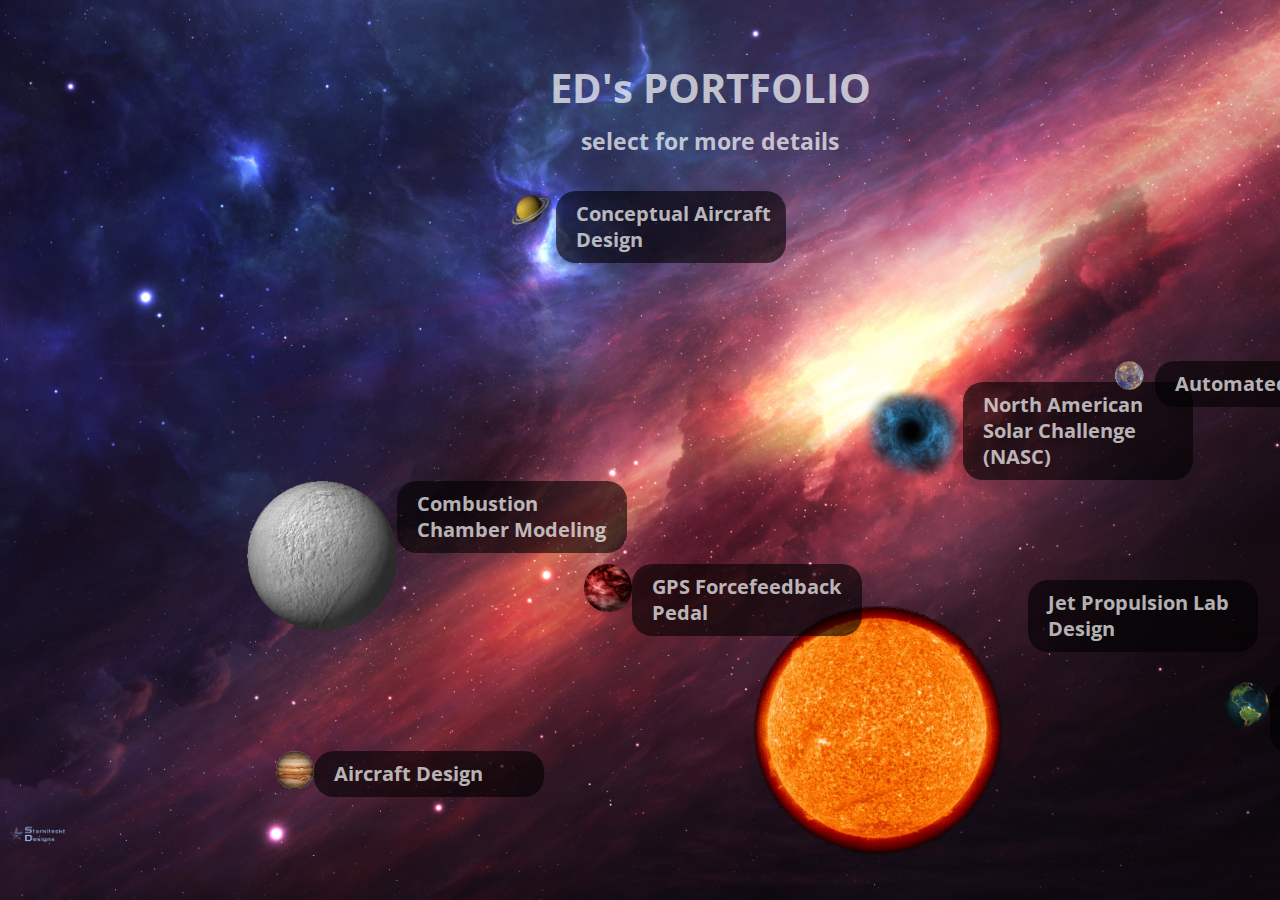
==== Portfolio/index.html @ e6619fa4 "Rename Ed_portfolio.html to index.html" ====
<!doctype html>
<html lang="en">
  <head>
    <meta charset="utf-8">

    <title>Ed Tan Portfolio </title>
    <meta name="description" content="Ed's Portfolio">
    <meta name="author" content=" Ed">

    <link type="text/css" rel="stylesheet" href="css/style.css?v=1.0">

  </head>

  <body>
      <script src="js/scripts.js"></script>
      <article class="">
        <h1 id = title> ED's PORTFOLIO</h1>
        <h3>select for more details</h3>

        <p></p>
        <!--
        <ul>
          <li><a href="projects.html">Projects</a></li>
          <li>Artwork</li>
          <li>About me</li>
          <li>background</li>
        </ul>

    <aside id="Planet1">
        <h3>Project name </h3>
        <p>short description</p>
        <img class="rotatingplanets" src="css/img/earth2.gif" alt="rotating earth" style="width:48px; height: 48px;">
    </aside>
  -->
    <div class="container">
      <a id="p1" class="planet" href="https://drive.google.com/open?id=1Cd96HjiAI0PfSipk6auuSqTnWqoOkY77">
        <img src="css/img/p5.gif" alt="rotating planet" style="width:150px; height: 150px;"><span>Combustion Chamber Modeling<br><em>The objective of this project is to study what goes on in the combustion chamber of a micro jet turbine engine...</em></span>
      </a>
      <a id="p2" class="planet" href="https://drive.google.com/open?id=1VUO8jnx-oWcIYEJIiO2V3EFJGZdeaNb3">
        <img src="css/img/sun.gif" alt="rotating planet" style="width:300px; height: 300px;"><span>Jet Propulsion Lab Design<br><em>Due to the increasing popularity and emphasis of greener energy today, a project was created to design a fully functional experimental lab that....</em></span>
      </a>
      <a id="p3" class="planet" href="https://drive.google.com/open?id=1VyV5KdgMXX0Gt2FTIk3tiAHbas7iwkDv">
        <img src="css/img/wormhole.png" alt="rotating planet" style="width:100px; height: 100px;"><span>North American Solar Challenge (NASC)<br><em>The American Solar Challenge is a competition to design, build, and drive solar‐powered cars...</em></span>
      </a>
      <a id="p4" class="planet" href="https://drive.google.com/open?id=1gsBVj2ufcKzVPxj6N94CjlBLSacdqVUP">
        <img src="css/img/Blackhole.png" alt="rotating planet" style="width:130px; height: 130px;"><span>Prop-Jet Turbine Design<br><em>This was a project to convert a reverse flow turboprop engine into a turbojet engine....</em></span>
      </a>
      <a id="p5" class="planet" href="https://drive.google.com/open?id=1711FMLPXAu2Me2j4CGvQPFGMgyRHWQIq">
        <img src="css/img/Jup2.gif" alt="rotating planet" style="width:38px; height: 38px;"><span>Aircraft Design<br><em>This project focuses on the conceptual designing of a commercial jet transport airplane....</em></span>
      </a>
      <a id="p6" class="planet" href="https://drive.google.com/open?id=1Y9qixsvGANihk7t8Kazq5JxPB0gmKhZA">
        <img src="css/img/p4.gif" alt="rotating planet" style="width:52px; height: 29px;"><span>Automated Window<br><em>This was a project for a science competition back when...</em></span>
      </a>
      <a id="p7" class="planet" href="https://drive.google.com/open?id=1i_m-JXPS9nAJ8DRkTARQtidL_JT4_nqs">
        <img src="css/img/Sat.gif" alt="rotating planet" style="width:50px; height: 40px;"><span>Conceptual Aircraft Design<br><em>This is a conceptual aircraft design of a supersonic airliner incorporating Busemann’s biplane...</em></span>
      </a>
      <a id="p8" class="planet" href="https://drive.google.com/open?id=176RoAjB5WedN8Wf4hbu6fwA1mwpVa5n9">
        <img src="css/img/RedGiant.gif" alt="rotating planet" style="width:48px; height: 48px;"><span>GPS Forcefeedback Pedal<br><em>This project was funded by the  department of transportation to improve for a safer driving condition...</em></span>
      </a>
      <a id="p9" class="planet" href="https://drive.google.com/open?id=1euV5s73TxMg0b0VqZjnbdhH6py7Br-pV">
        <img src="css/img/earth2.gif" alt="rotating planet" style="width:48px; height: 48px;"><span>Architecture Design Artwork<br><em>I love designing and let the creative juice take its course. These are some of the architecture pieces...</em></span>
      </a>

    </div>




        <h2 class = "neon_text"> Warp back!</h2>

      </article>
  <!--
  <img class="rotatingplanets" src="css/img/earth2.gif" alt="rotating earth" style="width:48px; height: 48px;">

  <h2 class = "neon_text"> <li><a href="projects.html">Warp back!</a> </h2>
  -->

  </body>
</html>
---- Portfolio/css/style.css ----
@import url('https://fonts.googleapis.com/css?family=Open+Sans');
@import url('https://fonts.googleapis.com/css?family=Crete+Round|Open+Sans');

html{height: 100%;
background: url("img/galaxy.jpg");
background-size:cover;
background-repeat: no-repeat;
overflow: hidden;
}

#title{text-align: center;}
h1{text-align: center;
font-weight: bold;;}
h3{text-align: center;}
body{
  padding: 10px 30px 30px 30px;
  font-size: 20px;
  font-family: 'Open Sans', sans-serif;
  color: #fff; line-height: 1.3em;

}


a{
  text-decoration: none;
  display: inline-block;
  padding: 4px  15px;
  border-radius: 5px;
}
a:visited{color: #aaa;}
/*a:hover{font-size: 1.5em;}*/
a:active{}



article{
  margin: 0 20px 0 160px;
  color: rgba(255,255,255,.7);
  padding: 30px;
  border-radius: 20px;

}
.container{
  position: relative;
  width: 1000px;
  height: auto;
}
.neon_text{
  text-shadow: -2px -2px 10px #00b4ff,
  2px 2px 10px #00b4ff,
  0 0 20px #00b4ff,
  0 0 40px #00b4ff,
  0 0 60px #00b4ff,
  0 0 80px #00b4ff;
}

.neon_text{margin: 0 0 1em 0; list-style: none; padding-left: 0;text-decoration: none;
position: fixed;top: 750px;left:1500px;}

a.planet> span em {
  font-style: italic;
  margin-top: 13px;
  color: rgba(255,255,255,.5);
  display: none;
}
a.planet >span {width: 200px; float: left;
  color: rgba(255,255,255,.7);
  padding: 10px 10px 10px 20px;
  border-radius: 20px;
  background-color: rgba(0,0,0,.6);
  position: absolute;
  font-weight: bold;

}
a.planet:hover > span { background-color: rgba(0,0,0,.6);
}
a.planet:hover > span em{display: block;
}


a#p1 { position: relative; top :150px; left: 4px}
a#p2 { position: relative;; top : 399px; left: 300px}
a#p3 { position: relative; top : 1px; left: 100px}
a#p4 { position: relative;top : 14%; left: 47%}
a#p5 { position: absolute;top : 570px; left: 33px}
a#p6 { position: absolute;top : 180px; left: 860px}
a#p7 { position: absolute;top : 10px; left: 263px}
a#p8 { position: absolute;top : 383px; left: 341px}
a#p9 { position: absolute;top : 500px; left: 979px}
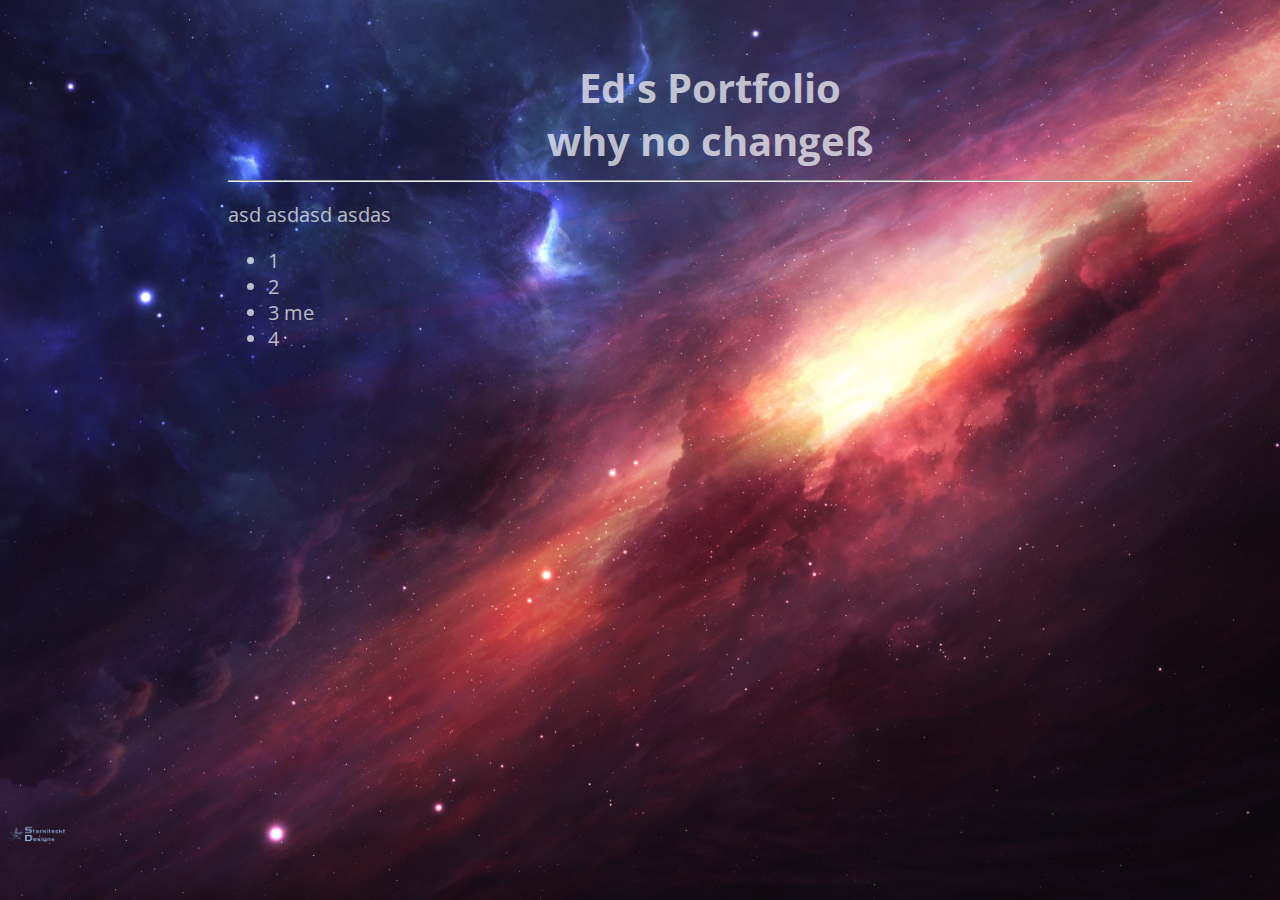
==== commit 2e3f4eea: "Rename projects.html to index.html" ====
--- a/Portfolio/index.html
+++ b/Portfolio/index.html
@@ -3,77 +3,29 @@
   <head>
     <meta charset="utf-8">
 
-    <title>Ed Tan Portfolio </title>
-    <meta name="description" content="Ed's Portfolio">
+    <title>Projects</title>
+    <meta name="description" content="Treasure Island">
     <meta name="author" content=" Ed">
 
-    <link type="text/css" rel="stylesheet" href="css/style.css?v=1.0">
-
+    <link rel="stylesheet" href="css/style.css?v=1.0">
   </head>
-
   <body>
       <script src="js/scripts.js"></script>
       <article class="">
-        <h1 id = title> ED's PORTFOLIO</h1>
-        <h3>select for more details</h3>
+        <h1 id = title> Ed's Portfolio</h1>
+        <h1>why no changeß</h1>
+        <hr>
+        <p>asd asdasd asdas</p>
+        <ul>
+          <li>1</li>
+          <li>2</li>
+          <li>3 me</li>
+          <li>4</li>
+        </ul>
+      </article>
 
-        <p></p>
-        <!--
-        <ul>
-          <li><a href="projects.html">Projects</a></li>
-          <li>Artwork</li>
-          <li>About me</li>
-          <li>background</li>
-        </ul>
+      <h2 class = "neon_text"> <li><a href="Ed_portfolio.html">Warp back!</a> </h2>
 
-    <aside id="Planet1">
-        <h3>Project name </h3>
-        <p>short description</p>
-        <img class="rotatingplanets" src="css/img/earth2.gif" alt="rotating earth" style="width:48px; height: 48px;">
-    </aside>
-  -->
-    <div class="container">
-      <a id="p1" class="planet" href="https://drive.google.com/open?id=1Cd96HjiAI0PfSipk6auuSqTnWqoOkY77">
-        <img src="css/img/p5.gif" alt="rotating planet" style="width:150px; height: 150px;"><span>Combustion Chamber Modeling<br><em>The objective of this project is to study what goes on in the combustion chamber of a micro jet turbine engine...</em></span>
-      </a>
-      <a id="p2" class="planet" href="https://drive.google.com/open?id=1VUO8jnx-oWcIYEJIiO2V3EFJGZdeaNb3">
-        <img src="css/img/sun.gif" alt="rotating planet" style="width:300px; height: 300px;"><span>Jet Propulsion Lab Design<br><em>Due to the increasing popularity and emphasis of greener energy today, a project was created to design a fully functional experimental lab that....</em></span>
-      </a>
-      <a id="p3" class="planet" href="https://drive.google.com/open?id=1VyV5KdgMXX0Gt2FTIk3tiAHbas7iwkDv">
-        <img src="css/img/wormhole.png" alt="rotating planet" style="width:100px; height: 100px;"><span>North American Solar Challenge (NASC)<br><em>The American Solar Challenge is a competition to design, build, and drive solar‐powered cars...</em></span>
-      </a>
-      <a id="p4" class="planet" href="https://drive.google.com/open?id=1gsBVj2ufcKzVPxj6N94CjlBLSacdqVUP">
-        <img src="css/img/Blackhole.png" alt="rotating planet" style="width:130px; height: 130px;"><span>Prop-Jet Turbine Design<br><em>This was a project to convert a reverse flow turboprop engine into a turbojet engine....</em></span>
-      </a>
-      <a id="p5" class="planet" href="https://drive.google.com/open?id=1711FMLPXAu2Me2j4CGvQPFGMgyRHWQIq">
-        <img src="css/img/Jup2.gif" alt="rotating planet" style="width:38px; height: 38px;"><span>Aircraft Design<br><em>This project focuses on the conceptual designing of a commercial jet transport airplane....</em></span>
-      </a>
-      <a id="p6" class="planet" href="https://drive.google.com/open?id=1Y9qixsvGANihk7t8Kazq5JxPB0gmKhZA">
-        <img src="css/img/p4.gif" alt="rotating planet" style="width:52px; height: 29px;"><span>Automated Window<br><em>This was a project for a science competition back when...</em></span>
-      </a>
-      <a id="p7" class="planet" href="https://drive.google.com/open?id=1i_m-JXPS9nAJ8DRkTARQtidL_JT4_nqs">
-        <img src="css/img/Sat.gif" alt="rotating planet" style="width:50px; height: 40px;"><span>Conceptual Aircraft Design<br><em>This is a conceptual aircraft design of a supersonic airliner incorporating Busemann’s biplane...</em></span>
-      </a>
-      <a id="p8" class="planet" href="https://drive.google.com/open?id=176RoAjB5WedN8Wf4hbu6fwA1mwpVa5n9">
-        <img src="css/img/RedGiant.gif" alt="rotating planet" style="width:48px; height: 48px;"><span>GPS Forcefeedback Pedal<br><em>This project was funded by the  department of transportation to improve for a safer driving condition...</em></span>
-      </a>
-      <a id="p9" class="planet" href="https://drive.google.com/open?id=1euV5s73TxMg0b0VqZjnbdhH6py7Br-pV">
-        <img src="css/img/earth2.gif" alt="rotating planet" style="width:48px; height: 48px;"><span>Architecture Design Artwork<br><em>I love designing and let the creative juice take its course. These are some of the architecture pieces...</em></span>
-      </a>
-
-    </div>
-
-
-
-
-        <h2 class = "neon_text"> Warp back!</h2>
-
-      </article>
-  <!--
-  <img class="rotatingplanets" src="css/img/earth2.gif" alt="rotating earth" style="width:48px; height: 48px;">
-
-  <h2 class = "neon_text"> <li><a href="projects.html">Warp back!</a> </h2>
-  -->
 
   </body>
 </html>
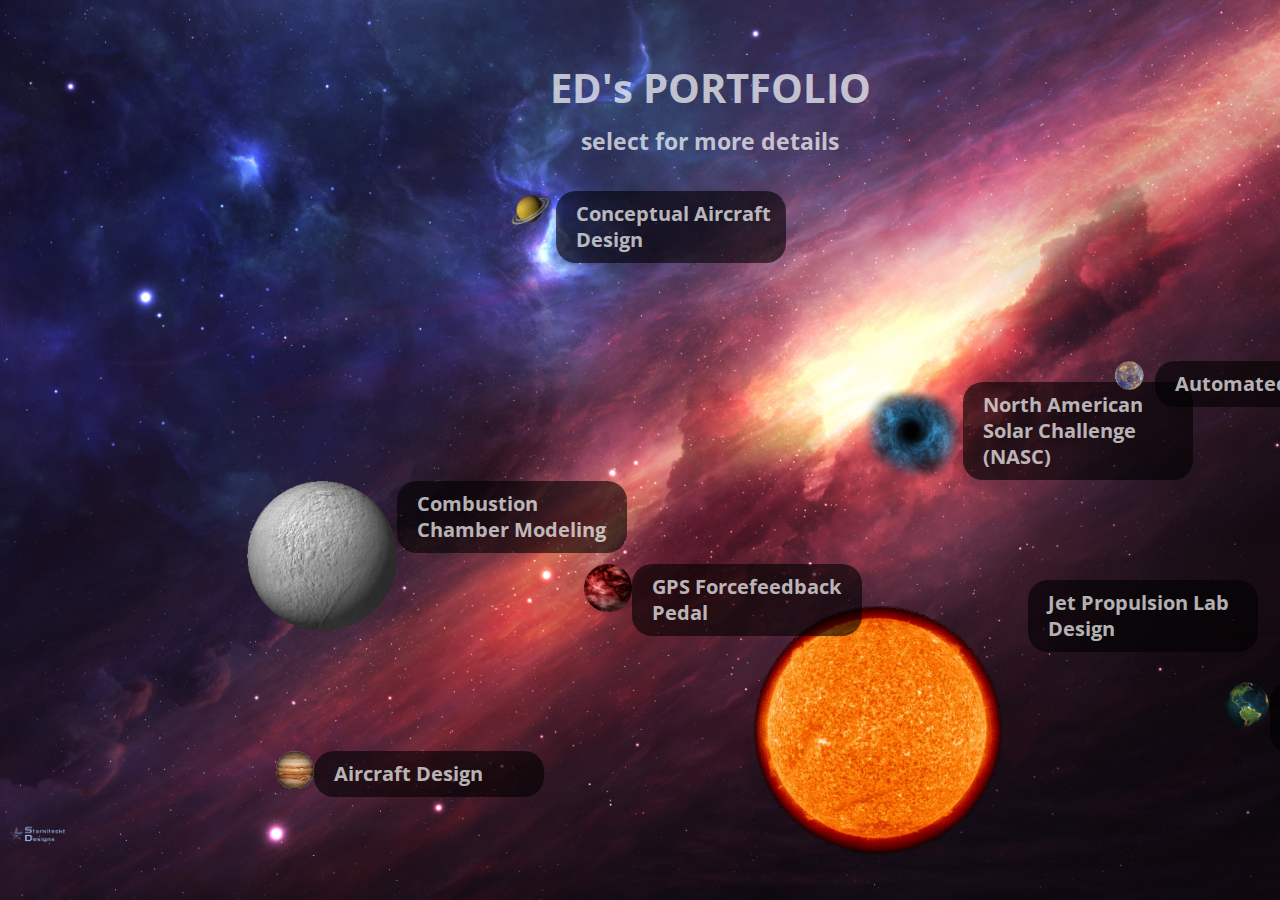
==== commit 8ccdfbd2: "Rename index1.html to index.html" ====
--- a/Portfolio/index.html
+++ b/Portfolio/index.html
@@ -3,29 +3,77 @@
   <head>
     <meta charset="utf-8">
 
-    <title>Projects</title>
-    <meta name="description" content="Treasure Island">
+    <title>Ed Tan Portfolio </title>
+    <meta name="description" content="Ed's Portfolio">
     <meta name="author" content=" Ed">
 
-    <link rel="stylesheet" href="css/style.css?v=1.0">
+    <link type="text/css" rel="stylesheet" href="css/style.css?v=1.0">
+
   </head>
+
   <body>
       <script src="js/scripts.js"></script>
       <article class="">
-        <h1 id = title> Ed's Portfolio</h1>
-        <h1>why no changeß</h1>
-        <hr>
-        <p>asd asdasd asdas</p>
+        <h1 id = title> ED's PORTFOLIO</h1>
+        <h3>select for more details</h3>
+
+        <p></p>
+        <!--
         <ul>
-          <li>1</li>
-          <li>2</li>
-          <li>3 me</li>
-          <li>4</li>
+          <li><a href="projects.html">Projects</a></li>
+          <li>Artwork</li>
+          <li>About me</li>
+          <li>background</li>
         </ul>
+
+    <aside id="Planet1">
+        <h3>Project name </h3>
+        <p>short description</p>
+        <img class="rotatingplanets" src="css/img/earth2.gif" alt="rotating earth" style="width:48px; height: 48px;">
+    </aside>
+  -->
+    <div class="container">
+      <a id="p1" class="planet" href="https://drive.google.com/open?id=1Cd96HjiAI0PfSipk6auuSqTnWqoOkY77">
+        <img src="css/img/p5.gif" alt="rotating planet" style="width:150px; height: 150px;"><span>Combustion Chamber Modeling<br><em>The objective of this project is to study what goes on in the combustion chamber of a micro jet turbine engine...</em></span>
+      </a>
+      <a id="p2" class="planet" href="https://drive.google.com/open?id=1VUO8jnx-oWcIYEJIiO2V3EFJGZdeaNb3">
+        <img src="css/img/sun.gif" alt="rotating planet" style="width:300px; height: 300px;"><span>Jet Propulsion Lab Design<br><em>Due to the increasing popularity and emphasis of greener energy today, a project was created to design a fully functional experimental lab that....</em></span>
+      </a>
+      <a id="p3" class="planet" href="https://drive.google.com/open?id=1VyV5KdgMXX0Gt2FTIk3tiAHbas7iwkDv">
+        <img src="css/img/wormhole.png" alt="rotating planet" style="width:100px; height: 100px;"><span>North American Solar Challenge (NASC)<br><em>The American Solar Challenge is a competition to design, build, and drive solar‐powered cars...</em></span>
+      </a>
+      <a id="p4" class="planet" href="https://drive.google.com/open?id=1gsBVj2ufcKzVPxj6N94CjlBLSacdqVUP">
+        <img src="css/img/Blackhole.png" alt="rotating planet" style="width:130px; height: 130px;"><span>Prop-Jet Turbine Design<br><em>This was a project to convert a reverse flow turboprop engine into a turbojet engine....</em></span>
+      </a>
+      <a id="p5" class="planet" href="https://drive.google.com/open?id=1711FMLPXAu2Me2j4CGvQPFGMgyRHWQIq">
+        <img src="css/img/Jup2.gif" alt="rotating planet" style="width:38px; height: 38px;"><span>Aircraft Design<br><em>This project focuses on the conceptual designing of a commercial jet transport airplane....</em></span>
+      </a>
+      <a id="p6" class="planet" href="https://drive.google.com/open?id=1Y9qixsvGANihk7t8Kazq5JxPB0gmKhZA">
+        <img src="css/img/p4.gif" alt="rotating planet" style="width:52px; height: 29px;"><span>Automated Window<br><em>This was a project for a science competition back when...</em></span>
+      </a>
+      <a id="p7" class="planet" href="https://drive.google.com/open?id=1i_m-JXPS9nAJ8DRkTARQtidL_JT4_nqs">
+        <img src="css/img/Sat.gif" alt="rotating planet" style="width:50px; height: 40px;"><span>Conceptual Aircraft Design<br><em>This is a conceptual aircraft design of a supersonic airliner incorporating Busemann’s biplane...</em></span>
+      </a>
+      <a id="p8" class="planet" href="https://drive.google.com/open?id=176RoAjB5WedN8Wf4hbu6fwA1mwpVa5n9">
+        <img src="css/img/RedGiant.gif" alt="rotating planet" style="width:48px; height: 48px;"><span>GPS Forcefeedback Pedal<br><em>This project was funded by the  department of transportation to improve for a safer driving condition...</em></span>
+      </a>
+      <a id="p9" class="planet" href="https://drive.google.com/open?id=1euV5s73TxMg0b0VqZjnbdhH6py7Br-pV">
+        <img src="css/img/earth2.gif" alt="rotating planet" style="width:48px; height: 48px;"><span>Architecture Design Artwork<br><em>I love designing and let the creative juice take its course. These are some of the architecture pieces...</em></span>
+      </a>
+
+    </div>
+
+
+
+
+        <h2 class = "neon_text"> Warp back!</h2>
+
       </article>
+  <!--
+  <img class="rotatingplanets" src="css/img/earth2.gif" alt="rotating earth" style="width:48px; height: 48px;">
 
-      <h2 class = "neon_text"> <li><a href="Ed_portfolio.html">Warp back!</a> </h2>
-
+  <h2 class = "neon_text"> <li><a href="projects.html">Warp back!</a> </h2>
+  -->
 
   </body>
 </html>
